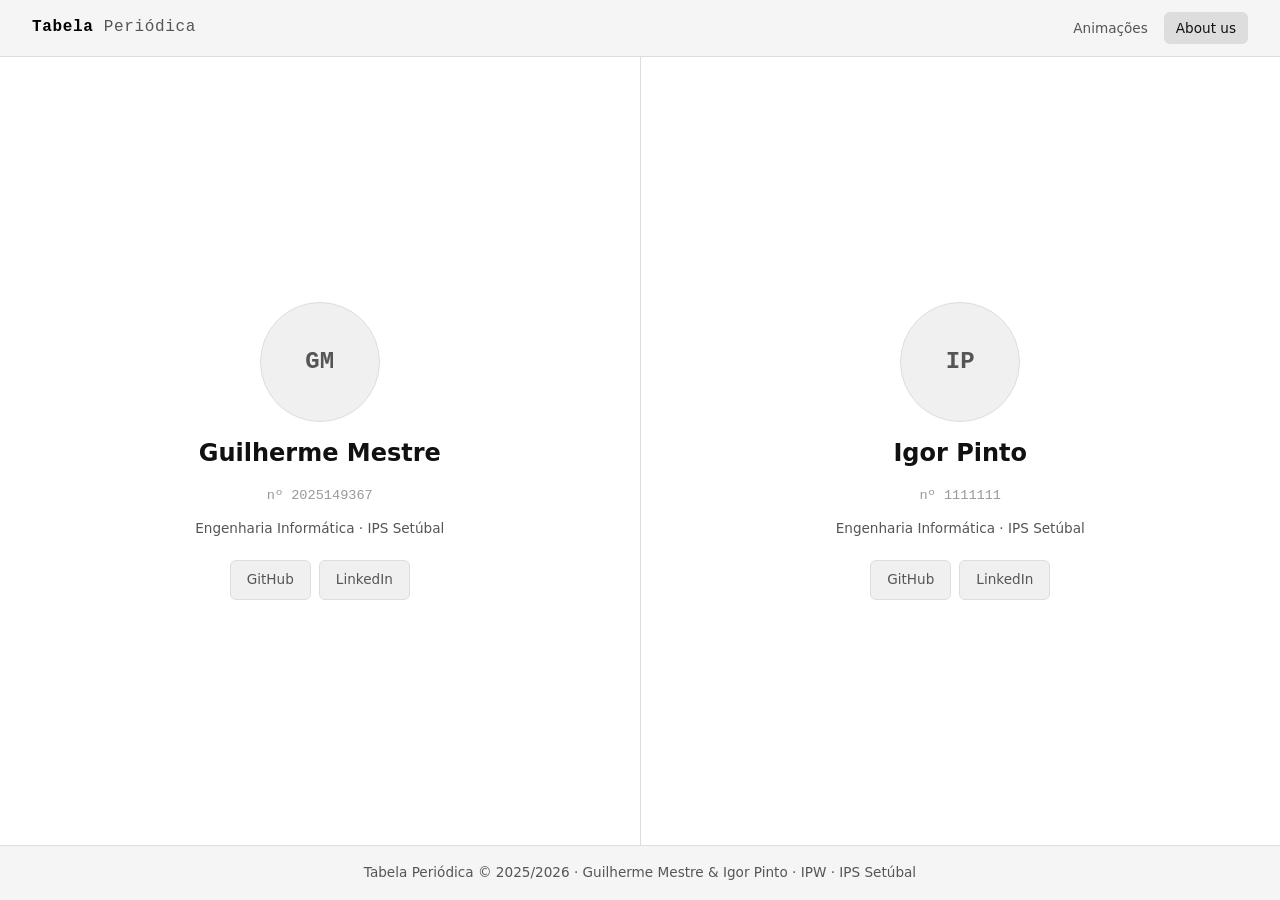
==== about.html @ 053cac5c "adiciona tabela periódica completa, página about e reorganiza CSS" ====
<!DOCTYPE html>
<html lang="pt-PT">
<head>
    <meta charset="UTF-8">
    <meta name="viewport" content="width=device-width, initial-scale=1.0">
    <title>About Us | Tabela Periódica</title>
    <link rel="stylesheet" href="css/style.css">
</head>
<body>

    <nav>
        <div class="nav-inner">
            <a href="index.html" class="nav-logo">Tabela <span>Periódica</span></a>
            <ul class="nav-links" id="navLinks">
                <li><a href="animacoes.html">Animações</a></li>
                <li><a href="about.html" class="active">About us</a></li>
            </ul>
        </div>
    </nav>

    <main class="about-main">
        <div class="about-split">

            <div class="about-side">
                <div class="about-card">
                    <div class="about-avatar">
                        <img src="images/guilherme.jpg" alt="Guilherme Mestre"
                             onerror="this.style.display='none'">
                        GM
                    </div>
                    <h2 class="about-name">Guilherme Mestre</h2>
                    <p class="about-number">nº 2025149367</p>
                    <p class="about-course">Engenharia Informática &middot; IPS Setúbal</p>
                    <div class="about-links">
                        <a href="#">GitHub</a>
                        <a href="#">LinkedIn</a>
                    </div>
                </div>
            </div>

            <div class="about-side">
                <div class="about-card">
                    <div class="about-avatar">
                        <img src="images/igor.jpg" alt="Igor Pinto"
                             onerror="this.style.display='none'">
                        IP
                    </div>
                    <h2 class="about-name">Igor Pinto</h2>
                    <p class="about-number">nº 1111111</p>
                    <p class="about-course">Engenharia Informática &middot; IPS Setúbal</p>
                    <div class="about-links">
                        <a href="#">GitHub</a>
                        <a href="#">LinkedIn</a>
                    </div>
                </div>
            </div>

        </div>
    </main>

    <footer>
        <p>Tabela Periódica &copy; 2025/2026 &middot; Guilherme Mestre &amp; Igor Pinto &middot; IPW &middot; IPS Setúbal</p>
    </footer>


</body>
</html>
---- css/style.css ----
/* VARIÁVEIS GLOBAIS */
:root {

    /* Categorias */
    --cat-alkali-metals:          #ef5350;
    --cat-alkaline-earth-metals:  #ff8a65;
    --cat-transition-metals:      #ffd54f;
    --cat-post-transition-metals: #81c784;
    --cat-metalloids:             #4dd0e1;
    --cat-reactive-nonmetals:     #64b5f6;
    --cat-noble-gases:            #ce93d8;
    --cat-lanthanides:            #f48fb1;
    --cat-actinides:              #ffab91;
    --cat-unknown-properties:     #90a4ae;

    /* Cores de fundo */
    --bg-page:      #ffffff;
    --bg-surface:   #f5f5f5;
    --bg-card:      #f0f0f0;
    --bg-hover:     #e8e8e8;

    /* Cores de texto */
    --text-primary:   #111111;
    --text-secondary: #555555;
    --text-muted:     #999999;

    /* Cores de interface */
    --border:         #dddddd;
    --accent:         #000000;

    /* Tipografia */
    --font-sans: 'Segoe UI', system-ui, sans-serif;
    --font-mono: 'Courier New', Courier, monospace;

    --text-xs:   0.7rem;
    --text-sm:   0.85rem;
    --text-base: 1rem;
    --text-lg:   1.25rem;
    --text-xl:   1.5rem;
    --text-2xl:  2rem;

    /* Espaçamentos */
    --space-1:  0.25rem;
    --space-2:  0.5rem;
    --space-3:  0.75rem;
    --space-4:  1rem;
    --space-6:  1.5rem;
    --space-8:  2rem;
    --space-12: 3rem;
    --space-16: 4rem;

    /* Células da tabela periódica */
    --cell-size:       64px;
        --cell-size-sm:    44px;   /* mobile */
    --cell-gap:        4px;
    --cell-radius:     6px;
    --cell-symbol-size: 1.4rem;
    --cell-number-size: 0.6rem;
    --cell-name-size:   0.5rem;

    /* Misc */
    --radius:     6px;
    --radius-lg:  12px;
    --transition: 0.2s ease;
}

/* RESET */
*, *::before, *::after {
    margin: 0;
    padding: 0;
    box-sizing: border-box;
}

/* BASE */
body {
    background: var(--bg-page);
    color: var(--text-primary);
    font-family: var(--font-sans);
    font-size: var(--text-base);
    line-height: 1.6;
    min-height: 100vh;
    display: flex;
    flex-direction: column;
}

main { flex: 1; }

a {
    color: var(--accent);
    text-decoration: none;
    transition: color var(--transition);
}
a:hover { color: var(--text-primary); }

/* NAV */
nav {
    background: var(--bg-surface);
    border-bottom: 1px solid var(--border);
    padding: 0 var(--space-8);
    position: sticky;
    top: 0;
    z-index: 100;
}

.nav-inner {
    max-width: 1400px;
    margin: 0 auto;
    height: 56px;
    display: flex;
    align-items: center;
    justify-content: space-between;
}

.nav-logo {
    font-family: var(--font-mono);
    font-size: var(--text-base);
    font-weight: 700;
    color: var(--accent);
    letter-spacing: 0.04em;
}
.nav-logo span { color: var(--text-secondary); font-weight: 400; }

.nav-links {
    list-style: none;
    display: flex;
    gap: var(--space-1);
}
.nav-links a {
    color: var(--text-secondary);
    font-size: var(--text-sm);
    padding: var(--space-2) var(--space-3);
    border-radius: var(--radius);
    transition: var(--transition);
}
.nav-links a:hover,
.nav-links a.active {
    color: var(--text-primary);
    background: var(--border);
}


/* FOOTER */
footer {
    background: var(--bg-surface);
    border-top: 1px solid var(--border);
    padding: var(--space-4) var(--space-8);
    text-align: center;
    color: var(--text-secondary);
    font-size: var(--text-sm);
}


/* ABOUT PAGE */
.about-main,.about-split { 
    display: flex;
}
.about-split { 
    flex: 1; 
}
.about-side {
    flex: 1;
    display: flex;
    align-items: center;
    justify-content: center;
}
.about-side + .about-side {
    border-left: 1px solid var(--border);
}
.about-card {
    display: flex;
    flex-direction: column;
    align-items: center;
    gap: var(--space-3);
    text-align: center;
    max-width: 320px;
    width: 100%;
}
.about-avatar {
    width: 120px;
    height: 120px;
    border-radius: 50%;
    background: var(--bg-card);
    border: 1px solid var(--border);
    display: flex;
    align-items: center;
    justify-content: center;
    font-family: var(--font-mono);
    font-size: var(--text-xl);
    font-weight: 700;
    color: var(--text-secondary);
    overflow: hidden;
    flex-shrink: 0;
}
.about-avatar img {
    width: 100%;
    height: 100%;
    object-fit: cover;
}
.about-name {
    font-size: var(--text-xl);
    font-weight: 700;
    color: var(--text-primary);
}
.about-number {
    font-family: var(--font-mono);
    font-size: var(--text-sm);
    color: var(--text-muted);
}
.about-course {
    font-size: var(--text-sm);
    color: var(--text-secondary);
}
.about-links {
    display: flex;
    gap: var(--space-2);
    margin-top: var(--space-2);
}
.about-links a {
    padding: var(--space-2) var(--space-4);
    border: 1px solid var(--border);
    border-radius: var(--radius);
    font-size: var(--text-sm);
    color: var(--text-secondary);
    background: var(--bg-card);
    transition: var(--transition);
}
.about-links a:hover {
    background: var(--bg-hover);
    color: var(--text-primary);
}

/* MOBILE */
@media (max-width: 768px) {
    .nav-links {
        flex-direction: column;
    }
    .nav-links a { padding: var(--space-3) var(--space-4); }

    .about-split { flex-direction: column; }
    .about-side + .about-side {
        border-left: none;
        border-top: 1px solid var(--border);
    }
}
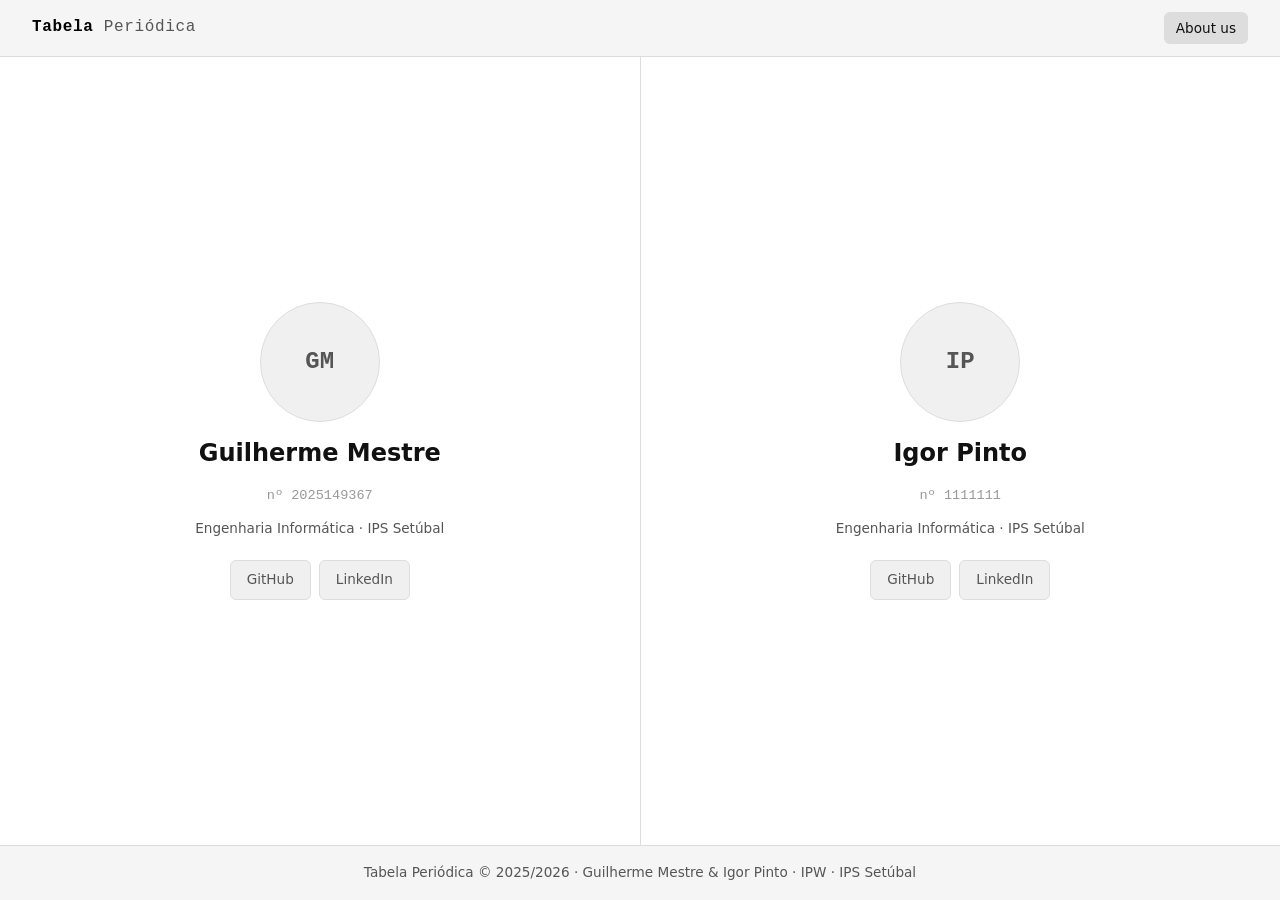
==== commit 2bdd7229: "adiciona tooltips completos para 118 elementos, legenda interativa, filtro por categoria e botões de" ====
--- a/about.html
+++ b/about.html
@@ -12,7 +12,6 @@
         <div class="nav-inner">
             <a href="index.html" class="nav-logo">Tabela <span>Periódica</span></a>
             <ul class="nav-links" id="navLinks">
-                <li><a href="animacoes.html">Animações</a></li>
                 <li><a href="about.html" class="active">About us</a></li>
             </ul>
         </div>
--- a/css/style.css
+++ b/css/style.css
@@ -11,7 +11,7 @@
     --cat-noble-gases:            #ce93d8;
     --cat-lanthanides:            #f48fb1;
     --cat-actinides:              #ffab91;
-    --cat-unknown-properties:     #90a4ae;
+    --cat-unknown-properties:     #867474;
 
     /* Cores de fundo */
     --bg-page:      #ffffff;
@@ -50,13 +50,13 @@
     --space-16: 4rem;
 
     /* Células da tabela periódica */
-    --cell-size:       64px;
-        --cell-size-sm:    44px;   /* mobile */
+    --cell-size:   61px;
+    --cell-size-sm:    44px;
     --cell-gap:        4px;
     --cell-radius:     6px;
-    --cell-symbol-size: 1.4rem;
-    --cell-number-size: 0.6rem;
-    --cell-name-size:   0.5rem;
+    --cell-symbol-size: calc(var(--cell-size) * 0.34);
+    --cell-number-size: calc(var(--cell-size) * 0.18);
+    --cell-name-size:   calc(var(--cell-size) * 0.13);
 
     /* Misc */
     --radius:     6px;
@@ -118,7 +118,9 @@
     color: var(--accent);
     letter-spacing: 0.04em;
 }
-.nav-logo span { color: var(--text-secondary); font-weight: 400; }
+.nav-logo span { 
+    color: var(--text-secondary); font-weight: 400; 
+}
 
 .nav-links {
     list-style: none;
@@ -234,9 +236,13 @@
     .nav-links {
         flex-direction: column;
     }
-    .nav-links a { padding: var(--space-3) var(--space-4); }
-
-    .about-split { flex-direction: column; }
+    .nav-links a { 
+        padding: var(--space-3) var(--space-4); 
+    }
+
+    .about-split { 
+        flex-direction: column; 
+    }
     .about-side + .about-side {
         border-left: none;
         border-top: 1px solid var(--border);
